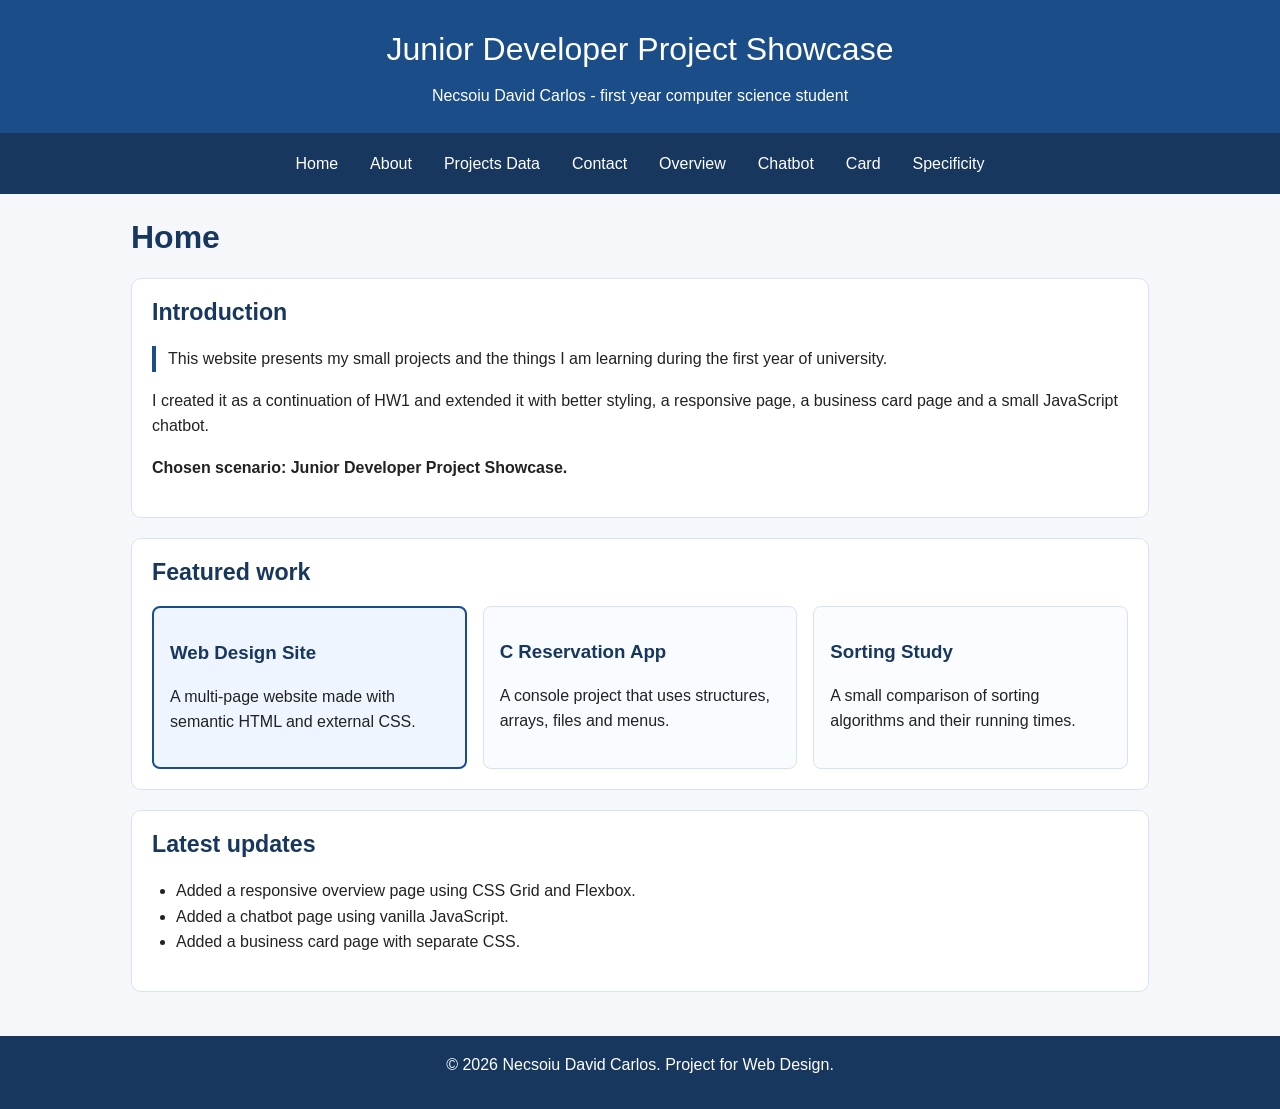
==== index.html @ 691c3e6f "hw3" ====
<!doctype html>
<html lang="en">
<head>
  <meta charset="UTF-8">
  <meta name="viewport" content="width=device-width, initial-scale=1.0">
  <title>Home - Junior Developer Showcase</title>
  <link rel="stylesheet" href="styles.css">
  <style>
    .home-note {
      border-left: 4px solid #1b4d89;
      padding-left: 12px;
    }
  </style>
</head>
<body>
  <a href="#main-content" class="skip-link">Skip to main content</a>

  <header>
    <p class="site-title">Junior Developer Project Showcase</p>
    <p class="site-subtitle">Necsoiu David Carlos - first year computer science student</p>
  </header>

  <nav aria-label="Main navigation">
    <ul>
      <li><a href="index.html">Home</a></li>
      <li><a href="about.html">About</a></li>
      <li><a href="data.html">Projects Data</a></li>
      <li><a href="contact.html">Contact</a></li>
      <li><a href="overview.html">Overview</a></li>
      <li><a href="chatbot.html">Chatbot</a></li>
      <li><a href="card.html">Card</a></li>
      <li><a href="specificity.html">Specificity</a></li>
    </ul>
  </nav>

  <main id="main-content">
    <h1>Home</h1>

    <section>
      <h2>Introduction</h2>
      <p class="home-note">This website presents my small projects and the things I am learning during the first year of university.</p>
      <p>I created it as a continuation of HW1 and extended it with better styling, a responsive page, a business card page and a small JavaScript chatbot.</p>
      <p style="font-weight: bold;">Chosen scenario: Junior Developer Project Showcase.</p>
    </section>

    <section>
      <h2>Featured work</h2>
      <div class="simple-grid">
        <article class="project-card featured">
          <h3>Web Design Site</h3>
          <p>A multi-page website made with semantic HTML and external CSS.</p>
        </article>
        <article class="project-card">
          <h3>C Reservation App</h3>
          <p>A console project that uses structures, arrays, files and menus.</p>
        </article>
        <article class="project-card">
          <h3>Sorting Study</h3>
          <p>A small comparison of sorting algorithms and their running times.</p>
        </article>
      </div>
    </section>

    <section>
      <h2>Latest updates</h2>
      <ul>
        <li>Added a responsive overview page using CSS Grid and Flexbox.</li>
        <li>Added a chatbot page using vanilla JavaScript.</li>
        <li>Added a business card page with separate CSS.</li>
      </ul>
    </section>
  </main>

  <footer>
    <p>&copy; 2026 Necsoiu David Carlos. Project for Web Design.</p>
  </footer>
</body>
</html>
---- styles.css ----
* {
  box-sizing: border-box;
}

body {
  margin: 0;
  font-family: Arial, Helvetica, sans-serif;
  line-height: 1.6;
  color: #222222;
  background-color: #f5f7fb;
}

.skip-link {
  position: absolute;
  left: -999px;
  top: 8px;
  background-color: #ffffff;
  color: #1b4d89;
  padding: 8px 12px;
  border: 2px solid #1b4d89;
}

.skip-link:focus {
  left: 8px;
  z-index: 10;
}

header {
  background-color: #1b4d89;
  color: #ffffff;
  padding: 24px 16px;
  text-align: center;
}

.site-title {
  margin: 0;
  font-size: 2rem;
}

.site-subtitle {
  margin: 8px 0 0;
}

nav {
  background-color: #17375e;
  padding: 10px;
}

nav ul {
  list-style: none;
  margin: 0;
  padding: 0;
  display: flex;
  flex-wrap: wrap;
  justify-content: center;
  gap: 8px;
}

nav a {
  color: #ffffff;
  text-decoration: none;
  padding: 8px 12px;
  border-radius: 6px;
  display: inline-block;
}

nav a:hover,
nav a:focus {
  background-color: #ffffff;
  color: #17375e;
}

main {
  max-width: 1050px;
  margin: 0 auto;
  padding: 24px 16px;
}

section,
.page-box {
  background-color: #ffffff;
  margin-bottom: 20px;
  padding: 20px;
  border-radius: 10px;
  border: 1px solid #d9e2ef;
}

h1,
h2,
h3 {
  color: #17375e;
  line-height: 1.2;
}

h1 {
  margin-top: 0;
  font-size: 2rem;
}

h2 {
  margin-top: 0;
  font-size: 1.45rem;
}

p {
  margin-top: 0;
}

ul {
  padding-left: 24px;
}

.button-link,
button {
  background-color: #1b4d89;
  color: #ffffff;
  border: none;
  border-radius: 6px;
  padding: 10px 14px;
  text-decoration: none;
  cursor: pointer;
  display: inline-block;
}

.button-link:hover,
.button-link:focus,
button:hover,
button:focus {
  background-color: #0f2f55;
}

.simple-grid {
  display: grid;
  grid-template-columns: 1fr;
  gap: 16px;
}

.project-card {
  border: 1px solid #d9e2ef;
  border-radius: 8px;
  padding: 16px;
  background-color: #fafcff;
}

.project-card.featured {
  border: 2px solid #1b4d89;
  background-color: #eef5ff;
}

.project-card:nth-child(even) {
  background-color: #f8fbff;
}

table {
  width: 100%;
  border-collapse: collapse;
  margin-top: 12px;
  background-color: #ffffff;
}

caption {
  font-weight: bold;
  margin-bottom: 8px;
  color: #17375e;
}

th,
td {
  border: 1px solid #c5d2e3;
  padding: 10px;
  text-align: left;
}

th {
  background-color: #1b4d89;
  color: #ffffff;
}

tbody tr:nth-child(even) {
  background-color: #eef5ff;
}

form {
  display: grid;
  gap: 16px;
}

fieldset {
  border: 1px solid #c5d2e3;
  border-radius: 8px;
  padding: 16px;
}

legend {
  font-weight: bold;
  color: #17375e;
}

label {
  display: block;
  margin-top: 10px;
  margin-bottom: 4px;
  font-weight: bold;
}

input,
select,
textarea {
  width: 100%;
  padding: 10px;
  border: 1px solid #9fb2c9;
  border-radius: 6px;
  font: inherit;
}

input:focus,
select:focus,
textarea:focus {
  outline: 3px solid #b9d7ff;
  border-color: #1b4d89;
}

textarea {
  min-height: 120px;
  resize: vertical;
}

.note {
  background-color: #fff8d8;
  border-left: 4px solid #d6a800;
  padding: 12px;
  border-radius: 6px;
}

.contact-list {
  padding-left: 0;
  list-style: none;
}

.contact-list li {
  margin-bottom: 8px;
}

.overview-layout {
  display: grid;
  grid-template-columns: 1fr;
  gap: 18px;
}

.profile-panel {
  background-color: #eef5ff;
}

.skills-list {
  display: flex;
  flex-wrap: wrap;
  gap: 8px;
  padding-left: 0;
  list-style: none;
}

.skills-list li {
  background-color: #e7edf6;
  padding: 8px 10px;
  border-radius: 20px;
}

.card-row {
  display: grid;
  grid-template-columns: 1fr;
  gap: 16px;
}

footer {
  background-color: #17375e;
  color: #ffffff;
  padding: 16px;
  text-align: center;
}

footer a {
  color: #ffffff;
}

@media (min-width: 700px) {
  .simple-grid {
    grid-template-columns: repeat(3, 1fr);
  }

  .overview-layout {
    grid-template-columns: 1fr 2fr;
  }

  .wide-section {
    grid-column: 1 / -1;
  }

  .card-row {
    grid-template-columns: repeat(2, 1fr);
  }
}

@media (min-width: 950px) {
  .card-row {
    grid-template-columns: repeat(4, 1fr);
  }
}

.hero-section {
  background: linear-gradient(135deg, #1b4d89, #3f7bc2);
  color: white;
  border-radius: 12px;
  padding: 30px;
  margin-bottom: 24px;
}

.hero-section h1 {
  color: white;
}

.error-message {
  color: #c40000;
  font-size: 0.9rem;
  margin-top: 4px;
}

.button-row {
  display: flex;
  gap: 12px;
  flex-wrap: wrap;
}

.table-wrapper {
  overflow-x: auto;
}

img {
  border-radius: 6px;
}

.project-card:hover {
  transform: translateY(-4px);
  transition: 0.2s ease;
}

button:focus,
a:focus,
input:focus,
textarea:focus,
select:focus {
  outline: 3px solid #ffbf47;
  outline-offset: 2px;
}
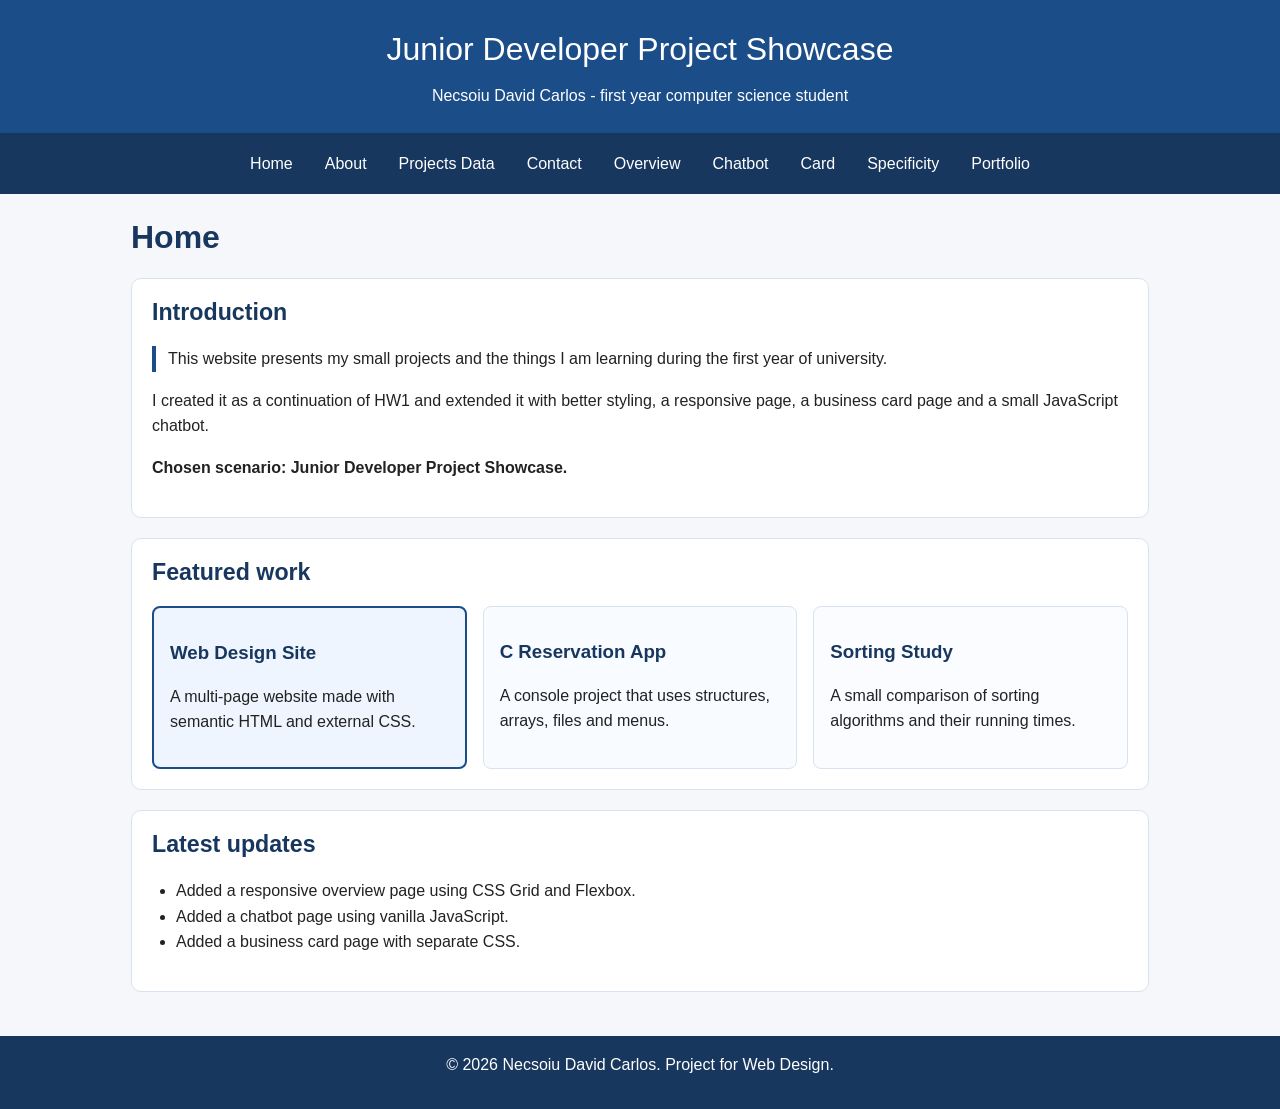
==== commit ab2521c4: "fin commit" ====
--- a/index.html
+++ b/index.html
@@ -21,18 +21,27 @@
   </header>
 
   <nav aria-label="Main navigation">
+
     <ul>
       <li><a href="index.html">Home</a></li>
+
       <li><a href="about.html">About</a></li>
+
       <li><a href="data.html">Projects Data</a></li>
+
       <li><a href="contact.html">Contact</a></li>
+
       <li><a href="overview.html">Overview</a></li>
+
       <li><a href="chatbot.html">Chatbot</a></li>
+
       <li><a href="card.html">Card</a></li>
+
       <li><a href="specificity.html">Specificity</a></li>
+
+      <li><a href="portfolio.html">Portfolio</a>
     </ul>
   </nav>
-
   <main id="main-content">
     <h1>Home</h1>
 
